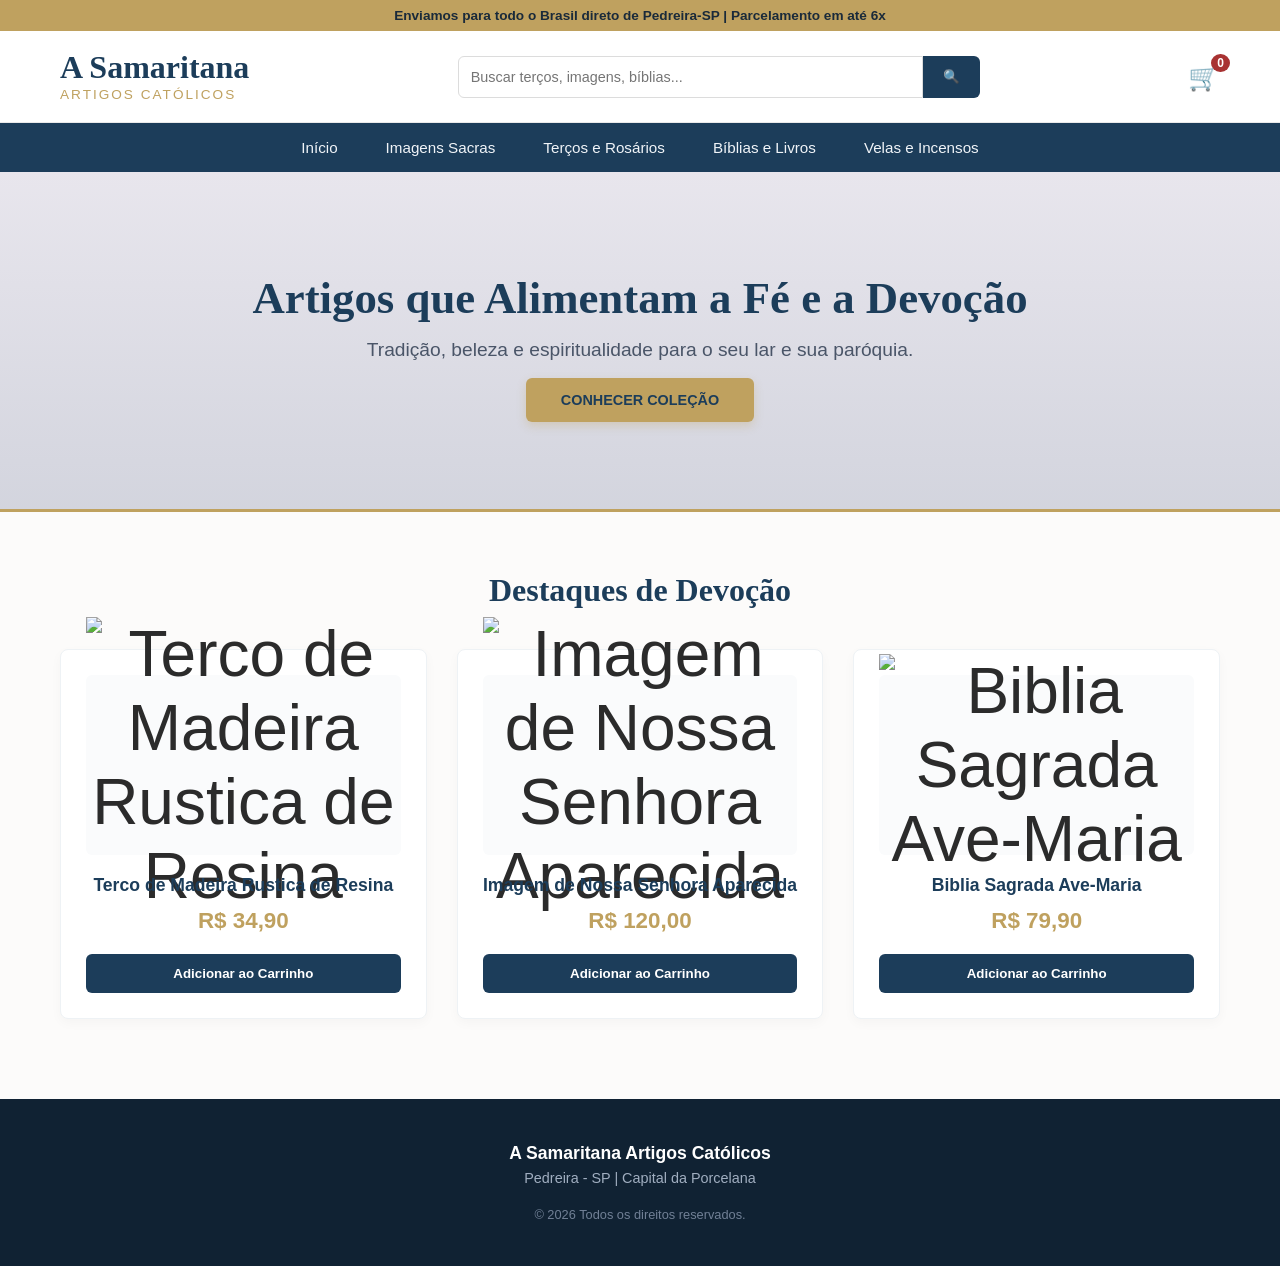
==== index.html @ 8c5d496a "A Samaritana primeiro commit, para inicio de projeto" ====
<!DOCTYPE html>
<html lang="pt-BR">
<head>
    <meta charset="UTF-8">
    <meta name="viewport" content="width=device-width, initial-scale=1.0">
    <title>A Samaritana | Artigos Católicos em Pedreira</title>
    <link rel="stylesheet" href="css/style.css">
</head>
<body>

    <!-- BARRA DE AVISOS -->
    <div class="top-bar">
        <p>Enviamos para todo o Brasil direto de Pedreira-SP | Parcelamento em até 6x</p>
    </div>

    <!-- CABEÇALHO -->
    <header>
        <div class="header-container">
            <div class="logo">
                <h1>A Samaritana</h1>
                <p>Artigos Católicos</p>
            </div>
            <div class="search-bar">
                <input type="text" placeholder="Buscar terços, imagens, bíblias...">
                <button>🔍</button>
            </div>
            <div class="cart-icon" onclick="abrirCarrinhoLateral()">
                🛒 <span id="cart-count">0</span>
            </div>
        </div>
    </header>

    <!-- MENU DE NAVEGAÇÃO INTERATIVO (Ficará fixo ao rolar) -->
    <nav id="navbar-principal">
        <ul>
            <li><a href="#" onclick="rolarParaSecao(event, 'topo')">Início</a></li>
            <li><a href="#" onclick="filtrarCategoria('Imagens Sacras')">Imagens Sacras</a></li>
            <li><a href="#" onclick="filtrarCategoria('Terços e Rosários')">Terços e Rosários</a></li>
            <li><a href="#" onclick="filtrarCategoria('Bíblias e Livros')">Bíblias e Livros</a></li>
            <li><a href="#" onclick="filtrarCategoria('Velas e Incensos')">Velas e Incensos</a></li>
        </ul>
    </nav>

    <!-- BANNER PRINCIPAL (HERO) -->
    <section class="hero" id="topo">
        <div class="hero-content">
            <h2>Artigos que Alimentam a Fé e a Devoção</h2>
            <p>Tradição, beleza e espiritualidade para o seu lar e sua paróquia.</p>
            <!-- Botão agora rola suavemente para a vitrine abaixo -->
            <a href="#" class="btn-hero" onclick="rolarParaSecao(event, 'vitrine-produtos')">Conhecer Coleção</a>
        </div>
    </section>

    <!-- VITRINE DE PRODUTOS -->
    <main class="container" id="vitrine-produtos">
        <!-- O título vai mudar dinamicamente conforme a categoria clicada -->
        <h2 class="section-title" id="titulo-vitrine">Destaques de Devoção</h2>
        
        <div class="products-grid">
            <!-- Os produtos serão injetados aqui via JS para suportar os filtros -->
        </div>
    </main>

    <!-- CARRINHO LATERAL OCULTO -->
    <div id="carrinho-lateral" class="cart-sidebar">
        <div class="cart-sidebar-header">
            <h3>Sacola de Compras 🕊️</h3>
            <button class="btn-fechar-cart" onclick="fecharCarrinhoLateral()">✕</button>
        </div>
        <div id="itens-do-carrinho" class="cart-sidebar-body">
            <p class="cart-empty-msg">Seu carrinho está vazio.</p>
        </div>
        <div class="cart-sidebar-footer">
            <div class="cart-total-row">
                <span>Total:</span>
                <span id="preco-total-carrinho">R$ 0,00</span>
            </div>
            <a href="checkout.html" class="btn-checkout-cart">🔒 Finalizar Compra</a>
        </div>
    </div>
    <div id="cart-overlay" class="cart-overlay" onclick="fecharCarrinhoLateral()"></div>

    <!-- RODAPÉ -->
    <footer>
        <div class="footer-content">
            <p><strong>A Samaritana Artigos Católicos</strong></p>
            <p>Pedreira - SP | Capital da Porcelana</p>
            <p class="copyright">&copy; 2026 Todos os direitos reservados.</p>
        </div>
    </footer>

    <script src="js/script.js"></script>
</body>
</html>
---- css/style.css ----
/* RESET */
* {
    margin: 0;
    padding: 0;
    box-sizing: border-box;
    font-family: 'Segoe UI', Tahoma, Geneva, Verdana, sans-serif;
}

body {
    background-color: #fcfbfa;
    color: #2b2b2b;
}

/* BARRA DE AVISOS */
.top-bar {
    background-color: #bfa15f; /* Dourado suave */
    color: #1a2a3a;
    text-align: center;
    padding: 8px;
    font-size: 0.85rem;
    font-weight: 600;
}

/* CABEÇALHO */
header {
    background-color: white;
    border-bottom: 1px solid #eaeaea;
    padding: 20px 0;
}

.header-container {
    max-width: 1200px;
    margin: 0 auto;
    display: flex;
    justify-content: space-between;
    align-items: center;
    padding: 0 20px;
}

.logo h1 {
    font-family: 'Georgia', serif;
    color: #1c3d5a; /* Azul Marinho Católico */
    font-size: 2rem;
    line-height: 1;
}

.logo p {
    font-size: 0.85rem;
    text-transform: uppercase;
    letter-spacing: 2px;
    color: #bfa15f;
    margin-top: 4px;
}

.search-bar {
    display: flex;
    width: 45%;
}

.search-bar input {
    width: 100%;
    padding: 12px;
    border: 1px solid #dcdcdc;
    border-radius: 6px 0 0 6px;
    outline: none;
    font-size: 0.9rem;
}

.search-bar button {
    padding: 0 20px;
    border: none;
    background-color: #1c3d5a;
    color: white;
    border-radius: 0 6px 6px 0;
    cursor: pointer;
}

.cart-icon {
    font-size: 1.6rem;
    cursor: pointer;
    position: relative;
    color: #1c3d5a;
}

#cart-count {
    position: absolute;
    top: -8px;
    right: -10px;
    background-color: #a83232;
    color: white;
    font-size: 0.75rem;
    padding: 2px 6px;
    border-radius: 50%;
    font-weight: bold;
}

/* MENU NAVEGAÇÃO */
nav {
    background-color: #1c3d5a;
}

nav ul {
    list-style: none;
    display: flex;
    justify-content: center;
    max-width: 1200px;
    margin: 0 auto;
}

nav ul li a {
    display: block;
    padding: 16px 24px;
    color: #f0f4f8;
    text-decoration: none;
    font-weight: 500;
    font-size: 0.95rem;
    transition: all 0.3s;
}

nav ul li a:hover {
    background-color: #244e73;
    color: #bfa15f;
}

/* HERO BANNER */
.hero {
    background: linear-gradient(rgba(28, 61, 90, 0.05), rgba(28, 61, 90, 0.15)), #f3eff5;
    padding: 100px 20px;
    text-align: center;
    border-bottom: 3px solid #bfa15f;
}

.hero h2 {
    font-family: 'Georgia', serif;
    font-size: 2.8rem;
    color: #1c3d5a;
    margin-bottom: 15px;
}

.hero p {
    font-size: 1.2rem;
    margin-bottom: 30px;
    color: #4a5568;
}

.btn-hero {
    background-color: #bfa15f;
    color: #1c3d5a;
    padding: 14px 35px;
    text-decoration: none;
    border-radius: 6px;
    font-weight: bold;
    text-transform: uppercase;
    font-size: 0.9rem;
    box-shadow: 0 4px 10px rgba(191, 161, 95, 0.3);
    transition: background 0.3s;
}

.btn-hero:hover {
    background-color: #ab8e50;
}

/* VITRINE */
.container {
    max-width: 1200px;
    margin: 60px auto;
    padding: 0 20px;
}

.section-title {
    font-family: 'Georgia', serif;
    text-align: center;
    margin-bottom: 40px;
    color: #1c3d5a;
    font-size: 2rem;
}

.products-grid {
    display: grid;
    grid-template-columns: repeat(auto-fit, minmax(280px, 1fr));
    gap: 30px;
}

.product-card {
    background-color: white;
    border: 1px solid #eef2f5;
    border-radius: 8px;
    padding: 25px;
    text-align: center;
    box-shadow: 0 4px 12px rgba(0,0,0,0.03);
    transition: transform 0.3s, box-shadow 0.3s;
}

.product-card:hover {
    transform: translateY(-5px);
    box-shadow: 0 10px 20px rgba(0,0,0,0.08);
}

.product-img {
    height: 180px;
    font-size: 4rem;
    display: flex;
    align-items: center;
    justify-content: center;
    margin-bottom: 20px;
    background-color: #fafbfc;
    border-radius: 6px;
}

.product-card h3 {
    font-size: 1.1rem;
    margin-bottom: 12px;
    color: #1c3d5a;
    font-weight: 600;
}

.price {
    font-weight: bold;
    color: #bfa15f;
    font-size: 1.4rem;
    margin-bottom: 20px;
}

.btn-add {
    width: 100%;
    background-color: #1c3d5a;
    color: white;
    border: none;
    padding: 12px;
    border-radius: 6px;
    cursor: pointer;
    font-weight: bold;
    transition: background 0.3s;
}

.btn-add:hover {
    background-color: #bfa15f;
    color: #1c3d5a;
}

/* RODAPÉ */
footer {
    background-color: #102233;
    color: #a0aec0;
    text-align: center;
    padding: 40px 20px;
    margin-top: 80px;
    font-size: 0.9rem;
    line-height: 1.6;
}

footer strong {
    color: white;
    font-size: 1.1rem;
}

.copyright {
    margin-top: 15px;
    font-size: 0.8rem;
    color: #718096;
}

/* --- ESTILOS DO PAINEL ADMINISTRATIVO --- */
.container-admin {
    max-width: 600px;
    margin: 60px auto;
    padding: 0 20px;
}

.form-box {
    background-color: white;
    padding: 40px;
    border-radius: 8px;
    box-shadow: 0 10px 25px rgba(0,0,0,0.05);
    border-top: 4px solid #bfa15f; /* Detalhe em dourado */
}

.form-box h2 {
    font-family: 'Georgia', serif;
    color: #1c3d5a;
    margin-bottom: 8px;
}

.subtitle {
    font-size: 0.9rem;
    color: #718096;
    margin-bottom: 25px;
}

.input-group {
    margin-bottom: 20px;
    text-align: left;
}

.input-group label {
    display: block;
    font-size: 0.9rem;
    font-weight: 600;
    color: #4a5568;
    margin-bottom: 8px;
}

.input-group input, .input-group select {
    width: 100%;
    padding: 12px;
    border: 1px solid #dcdcdc;
    border-radius: 6px;
    outline: none;
    font-size: 1rem;
    transition: border 0.3s;
}

.input-group input:focus, .input-group select:focus {
    border-color: #1c3d5a;
}

.btn-cadastrar {
    width: 100%;
    background-color: #1c3d5a;
    color: white;
    border: none;
    padding: 14px;
    border-radius: 6px;
    cursor: pointer;
    font-weight: bold;
    font-size: 1rem;
    transition: background 0.3s;
}

.btn-cadastrar:hover {
    background-color: #bfa15f;
    color: #1c3d5a;
}

.btn-voltar {
    display: inline-block;
    padding: 10px 20px;
    background-color: #f0f4f8;
    color: #1c3d5a;
    text-decoration: none;
    border-radius: 6px;
    font-weight: 600;
    font-size: 0.9rem;
    transition: background 0.3s;
}

.btn-voltar:hover {
    background-color: #e2e8f0;
}

/* --- ESTILOS DA PÁGINA DE DETALHES DO PRODUTO --- */
.product-page-container {
    display: flex;
    gap: 50px;
    margin-top: 40px;
    background-color: white;
    padding: 40px;
    border-radius: 8px;
    box-shadow: 0 4px 15px rgba(0,0,0,0.02);
}

.product-page-image {
    flex: 1;
    display: flex;
    flex-direction: column;
    gap: 15px;
}

.main-img-box {
    background-color: #fafbfc;
    height: 400px;
    border-radius: 8px;
    display: flex;
    align-items: center;
    justify-content: center;
    font-size: 8rem;
    border: 1px solid #eef2f5;
}

.thumb-images {
    display: flex;
    gap: 10px;
    justify-content: center;
}

.thumb {
    width: 70px;
    height: 70px;
    background-color: #fafbfc;
    border: 1px solid #eef2f5;
    border-radius: 4px;
    display: flex;
    align-items: center;
    justify-content: center;
    font-size: 1.5rem;
    cursor: pointer;
    transition: border 0.2s;
}

.thumb.active, .thumb:hover {
    border-color: #bfa15f;
}

/* LADO DIREITO: INFORMAÇÕES */
.product-page-info {
    flex: 1;
    display: flex;
    flex-direction: column;
    text-align: left;
}

.category-tag {
    font-size: 0.8rem;
    text-transform: uppercase;
    letter-spacing: 1px;
    color: #bfa15f;
    font-weight: bold;
    margin-bottom: 8px;
}

.product-page-info h2 {
    font-family: 'Georgia', serif;
    color: #1c3d5a;
    font-size: 2.2rem;
    margin-bottom: 5px;
    line-height: 1.2;
}

.sku {
    font-size: 0.85rem;
    color: #a0aec0;
    margin-bottom: 25px;
}

.price-box {
    background-color: #fafbfc;
    padding: 20px;
    border-radius: 6px;
    margin-bottom: 25px;
    border-left: 4px solid #bfa15f;
}

.old-price {
    font-size: 0.95rem;
    color: #a0aec0;
    text-decoration: line-through;
}

.current-price {
    font-size: 2.2rem;
    font-weight: bold;
    color: #1c3d5a;
    margin: 5px 0;
}

.installments {
    font-size: 0.95rem;
    color: #4a5568;
}

.description {
    font-size: 1rem;
    line-height: 1.6;
    color: #4a5568;
    margin-bottom: 30px;
}

/* AÇÕES DE COMPRA */
.purchase-actions {
    display: flex;
    gap: 15px;
    margin-bottom: 30px;
}

.quantity-selector {
    display: flex;
    border: 1px solid #dcdcdc;
    border-radius: 6px;
    overflow: hidden;
}

.quantity-selector button {
    background-color: #fafbfc;
    border: none;
    width: 40px;
    font-size: 1.2rem;
    cursor: pointer;
    color: #1c3d5a;
}

.quantity-selector button:hover {
    background-color: #e2e8f0;
}

.quantity-selector input {
    width: 50px;
    border: none;
    text-align: center;
    font-size: 1rem;
    font-weight: bold;
    color: #1c3d5a;
    outline: none;
}

.btn-buy-now {
    flex: 1;
    background-color: #1c3d5a;
    color: white;
    border: none;
    padding: 15px;
    border-radius: 6px;
    cursor: pointer;
    font-weight: bold;
    font-size: 1.1rem;
    transition: background 0.3s;
}

.btn-buy-now:hover {
    background-color: #bfa15f;
    color: #1c3d5a;
}

/* CAIXA DE CEP */
.shipping-box {
    border-top: 1px solid #eaeaea;
    padding-top: 20px;
}

.shipping-box label {
    font-size: 0.9rem;
    font-weight: 600;
    color: #4a5568;
    display: block;
    margin-bottom: 8px;
}

.shipping-input {
    display: flex;
    max-width: 300px;
}

.shipping-input input {
    flex: 1;
    padding: 10px;
    border: 1px solid #dcdcdc;
    border-radius: 6px 0 0 6px;
    outline: none;
}

.shipping-input button {
    padding: 0 15px;
    border: none;
    background-color: #f0f4f8;
    color: #1c3d5a;
    font-weight: bold;
    border-radius: 0 6px 6px 0;
    cursor: pointer;
    border: 1px solid #dcdcdc;
    border-left: none;
}

.shipping-input button:hover {
    background-color: #e2e8f0;
}

/* RESPONSIVIDADE BÁSICA PARA ESSA TELA */
@media (max-width: 768px) {
    .product-page-container {
        flex-direction: column;
        padding: 20px;
    }
}

/* --- ESTILOS DA PÁGINA DE CHECKOUT --- */
.checkout-header {
    background-color: white;
    border-bottom: 2px solid #bfa15f;
    padding: 15px 0;
}

.checkout-container {
    display: flex;
    gap: 30px;
    margin-top: 30px;
    align-items: flex-start;
}

.checkout-form-section {
    flex: 2;
    display: flex;
    flex-direction: column;
    gap: 20px;
}

.checkout-summary-section {
    flex: 1;
    position: sticky;
    top: 20px;
}

/* CARDS DE FORMULÁRIO */
.checkout-card {
    background-color: white;
    padding: 30px;
    border-radius: 8px;
    box-shadow: 0 4px 10px rgba(0,0,0,0.02);
    border: 1px solid #eef2f5;
    position: relative;
    text-align: left;
}

.card-step {
    position: absolute;
    top: -12px;
    left: 20px;
    background-color: #1c3d5a;
    color: white;
    width: 25px;
    height: 25px;
    border-radius: 50%;
    display: flex;
    align-items: center;
    justify-content: center;
    font-weight: bold;
    font-size: 0.85rem;
    border: 2px solid #bfa15f;
}

.checkout-card h3 {
    font-family: 'Georgia', serif;
    color: #1c3d5a;
    margin-bottom: 20px;
    font-size: 1.3rem;
}

/* GRIDS PARA CAMPOS FORMULÁRIO */
.grid-2-col {
    display: grid;
    grid-template-columns: 1fr 1fr;
    gap: 15px;
}

.grid-3-col {
    display: grid;
    grid-template-columns: 1fr 1fr 1fr;
    gap: 15px;
}

/* OPÇÕES DE PAGAMENTO */
.payment-options {
    display: flex;
    flex-direction: column;
    gap: 12px;
}

.payment-radio {
    display: flex;
    align-items: center;
    gap: 12px;
    padding: 15px;
    border: 1px solid #dcdcdc;
    border-radius: 6px;
    cursor: pointer;
    transition: all 0.2s;
    font-weight: 500;
}

.payment-radio input {
    accent-color: #1c3d5a;
    transform: scale(1.2);
}

.payment-radio:hover, .payment-radio.active {
    border-color: #bfa15f;
    background-color: #fafbfc;
}

/* CARD DE RESUMO (LATERAL) */
.summary-card {
    background-color: white;
    padding: 30px;
    border-radius: 8px;
    box-shadow: 0 4px 12px rgba(0,0,0,0.04);
    border: 1px solid #eef2f5;
    text-align: left;
}

.summary-card h3 {
    font-family: 'Georgia', serif;
    color: #1c3d5a;
    margin-bottom: 20px;
    border-bottom: 1px solid #eaeaea;
    padding-bottom: 10px;
}

.summary-items {
    max-height: 200px;
    overflow-y: auto;
    margin-bottom: 20px;
}

.summary-item {
    display: flex;
    align-items: center;
    gap: 15px;
    padding-bottom: 15px;
    border-bottom: 1px solid #fafbfc;
}

.item-icon {
    font-size: 2rem;
    background-color: #fafbfc;
    padding: 5px;
    border-radius: 4px;
}

.item-details h4 {
    font-size: 0.95rem;
    color: #1c3d5a;
}

.item-details p {
    font-size: 0.8rem;
    color: #a0aec0;
}

.item-price {
    margin-left: auto;
    font-weight: 600;
    color: #4a5568;
    font-size: 0.95rem;
}

/* TOTAIS DO RESUMO */
.summary-totals {
    border-top: 1px solid #eaeaea;
    padding-top: 15px;
    display: flex;
    flex-direction: column;
    gap: 10px;
    margin-bottom: 25px;
}

.total-row {
    display: flex;
    justify-content: space-between;
    color: #718096;
    font-size: 0.95rem;
}

.free-shipping {
    color: #2f855a;
    font-weight: bold;
}

.final-total {
    border-top: 1px solid #eaeaea;
    padding-top: 15px;
    font-size: 1.3rem;
    font-weight: bold;
    color: #1c3d5a;
}

.btn-finalize {
    width: 100%;
    background-color: #2f855a; /* Verde para remeter a sucesso/conclusão */
    color: white;
    border: none;
    padding: 15px;
    border-radius: 6px;
    cursor: pointer;
    font-weight: bold;
    font-size: 1.1rem;
    transition: background 0.3s;
    box-shadow: 0 4px 12px rgba(47, 133, 90, 0.2);
}

.btn-finalize:hover {
    background-color: #226443;
}

.security-note {
    font-size: 0.75rem;
    color: #a0aec0;
    text-align: center;
    margin-top: 15px;
    line-height: 1.3;
}

.checkout-footer {
    margin-top: 60px;
    background-color: #faf8f5;
    border-top: 1px solid #eaeaea;
}

/* RESPONSIVIDADE DO CHECKOUT */
@media (max-width: 992px) {
    .checkout-container {
        flex-direction: column;
    }
    .checkout-summary-section {
        width: 100%;
        position: static;
    }
}

@media (max-width: 576px) {
    .grid-2-col, .grid-3-col {
        grid-template-columns: 1fr;
    }
}

/* --- LINKS DA VITRINE --- */
.product-link {
    text-decoration: none;
    color: inherit;
    display: block;
}

/* --- ESTILOS DO CARRINHO LATERAL (GAVETA) --- */
.cart-sidebar {
    position: fixed;
    top: 0;
    right: -400px; /* Começa escondido do lado direito da tela */
    width: 380px;
    height: 100ccc;
    height: 100vh;
    background-color: white;
    box-shadow: -5px 0 15px rgba(0,0,0,0.1);
    z-index: 1000;
    display: flex;
    flex-direction: column;
    transition: right 0.3s ease-in-out; /* Efeito suave de deslizar */
}

/* Classe que o JS vai injetar para fazer o carrinho aparecer */
.cart-sidebar.active {
    right: 0;
}

.cart-sidebar-header {
    padding: 20px;
    border-bottom: 1px solid #eaeaea;
    display: flex;
    justify-content: space-between;
    align-items: center;
    background-color: #1c3d5a;
    color: white;
}

.cart-sidebar-header h3 {
    font-family: 'Georgia', serif;
    font-size: 1.2rem;
}

.btn-fechar-cart {
    background: none;
    border: none;
    color: white;
    font-size: 1.2rem;
    cursor: pointer;
}

.cart-sidebar-body {
    flex: 1;
    padding: 20px;
    overflow-y: auto;
    display: flex;
    flex-direction: column;
    gap: 15px;
}

.cart-empty-msg {
    color: #a0aec0;
    text-align: center;
    margin-top: 40px;
    font-style: italic;
}

/* Estilo do item dentro do carrinho lateral */
.cart-sidebar-item {
    display: flex;
    align-items: center;
    gap: 12px;
    padding-bottom: 12px;
    border-bottom: 1px solid #f0f4f8;
}

.cart-item-icon {
    font-size: 1.8rem;
    background-color: #f7fafc;
    padding: 6px;
    border-radius: 4px;
}

.cart-item-info {
    flex: 1;
    text-align: left;
}

.cart-item-info h4 {
    font-size: 0.9rem;
    color: #1c3d5a;
    margin-bottom: 2px;
}

.cart-item-info p {
    font-size: 0.85rem;
    color: #bfa15f;
    font-weight: bold;
}

/* RODAPÉ DO CARRINHO LATERAL */
.cart-sidebar-footer {
    padding: 20px;
    border-top: 1px solid #eaeaea;
    background-color: #fafbfc;
}

.cart-total-row {
    display: flex;
    justify-content: space-between;
    font-size: 1.1rem;
    font-weight: bold;
    color: #1c3d5a;
    margin-bottom: 15px;
}

.btn-checkout-cart {
    display: block;
    width: 100%;
    background-color: #2f855a;
    color: white;
    text-align: center;
    padding: 12px;
    border-radius: 6px;
    text-decoration: none;
    font-weight: bold;
    font-size: 1rem;
    transition: background 0.2s;
}

.btn-checkout-cart:hover {
    background-color: #226443;
}

/* OVERLAY (FUNDO ESCURO ACINZENTADO) */
.cart-overlay {
    position: fixed;
    top: 0;
    left: 0;
    width: 100vw;
    height: 100vh;
    background-color: rgba(0,0,0,0.4);
    z-index: 999;
    display: none; /* Começa oculto */
}

.cart-overlay.active {
    display: block;
}

/* RESPONSIVIDADE */
@media (max-width: 480px) {
    .cart-sidebar {
        width: 100%;
    }
}

/* --- BARRA DE NAVEGAÇÃO FIXA (STICKY NAVBAR) --- */
nav.fixo {
    position: fixed;
    top: 0;
    left: 0;
    width: 100%;
    z-index: 998;
    box-shadow: 0 4px 10px rgba(0,0,0,0.1);
    animation: deslizarAbaixo 0.3s ease-in-out;
}

@keyframes deslizarAbaixo {
    from { transform: translateY(-100%); }
    to { transform: translateY(0); }
}

/* Espaçador dinâmico para o conteúdo não sumir atrás da barra fixa */
body.nav-fixada {
    padding-top: 55px; 
}

/* --- LISTA DE GERENCIAMENTO / EXCLUSÃO EM ADMIN --- */
.admin-items-list {
    display: flex;
    flex-direction: column;
    gap: 12px;
    margin-top: 15px;
}

.admin-item-row {
    display: flex;
    align-items: center;
    justify-content: space-between;
    padding: 12px;
    border: 1px solid #f0f4f8;
    border-radius: 6px;
    background-color: #fafbfc;
}

.admin-item-info {
    display: flex;
    align-items: center;
    gap: 12px;
}

.admin-item-info img {
    width: 40px;
    height: 40px;
    object-fit: contain;
    border-radius: 4px;
    background-color: white;
}

.admin-item-info h4 {
    font-size: 0.95rem;
    color: #1c3d5a;
}

.admin-item-info span {
    font-size: 0.8rem;
    color: #bfa15f;
    font-weight: bold;
}

.btn-excluir-item {
    background-color: #fff5f5;
    color: #e53e3e;
    border: 1px solid #fed7d7;
    padding: 6px 12px;
    border-radius: 4px;
    cursor: pointer;
    font-weight: 600;
    font-size: 0.85rem;
    transition: all 0.2s;
}

.btn-excluir-item:hover {
    background-color: #e53e3e;
    color: white;
}

/* --- COMPLEMENTO DE BLINDAGEM VISUAL PARA A PÁGINA DE PRODUTO --- */

/* Força a caixa da imagem principal a ter tamanho fixo controlado */
.product-page-container .main-img-box {
    width: 100%;
    max-width: 450px;
    height: 400px;
    background-color: #fafbfc;
    border-radius: 8px;
    border: 1px solid #eef2f5;
    display: flex;
    align-items: center;
    justify-content: center;
    overflow: hidden; /* Corta qualquer vazamento da foto */
    margin: 0 auto;
}

/* Força a imagem carregada a se ajustar sem estourar os limites */
#detalhe-imagem {
    width: 100%;
    height: 100%;
    object-fit: contain; /* Enquadra a foto sem distorcer ou esticar */
    padding: 15px;
}

/* Blindagem da Tipografia: Força os tamanhos corretos mesmo com injeção de dados */
#detalhe-nome {
    font-family: 'Georgia', serif;
    color: #1c3d5a;
    font-size: 2.2rem !important; /* Força o tamanho do título padrão */
    margin-bottom: 5px;
    line-height: 1.2;
}

#detalhe-preco {
    font-size: 2.2rem !important; /* Força o tamanho do preço padrão */
    font-weight: bold;
    color: #1c3d5a;
    margin: 5px 0;
}

#detalhe-descricao {
    font-size: 1rem !important; /* Força o texto da descrição a ser legível e padrão */
    line-height: 1.6;
    color: #4a5568;
    margin-bottom: 30px;
}
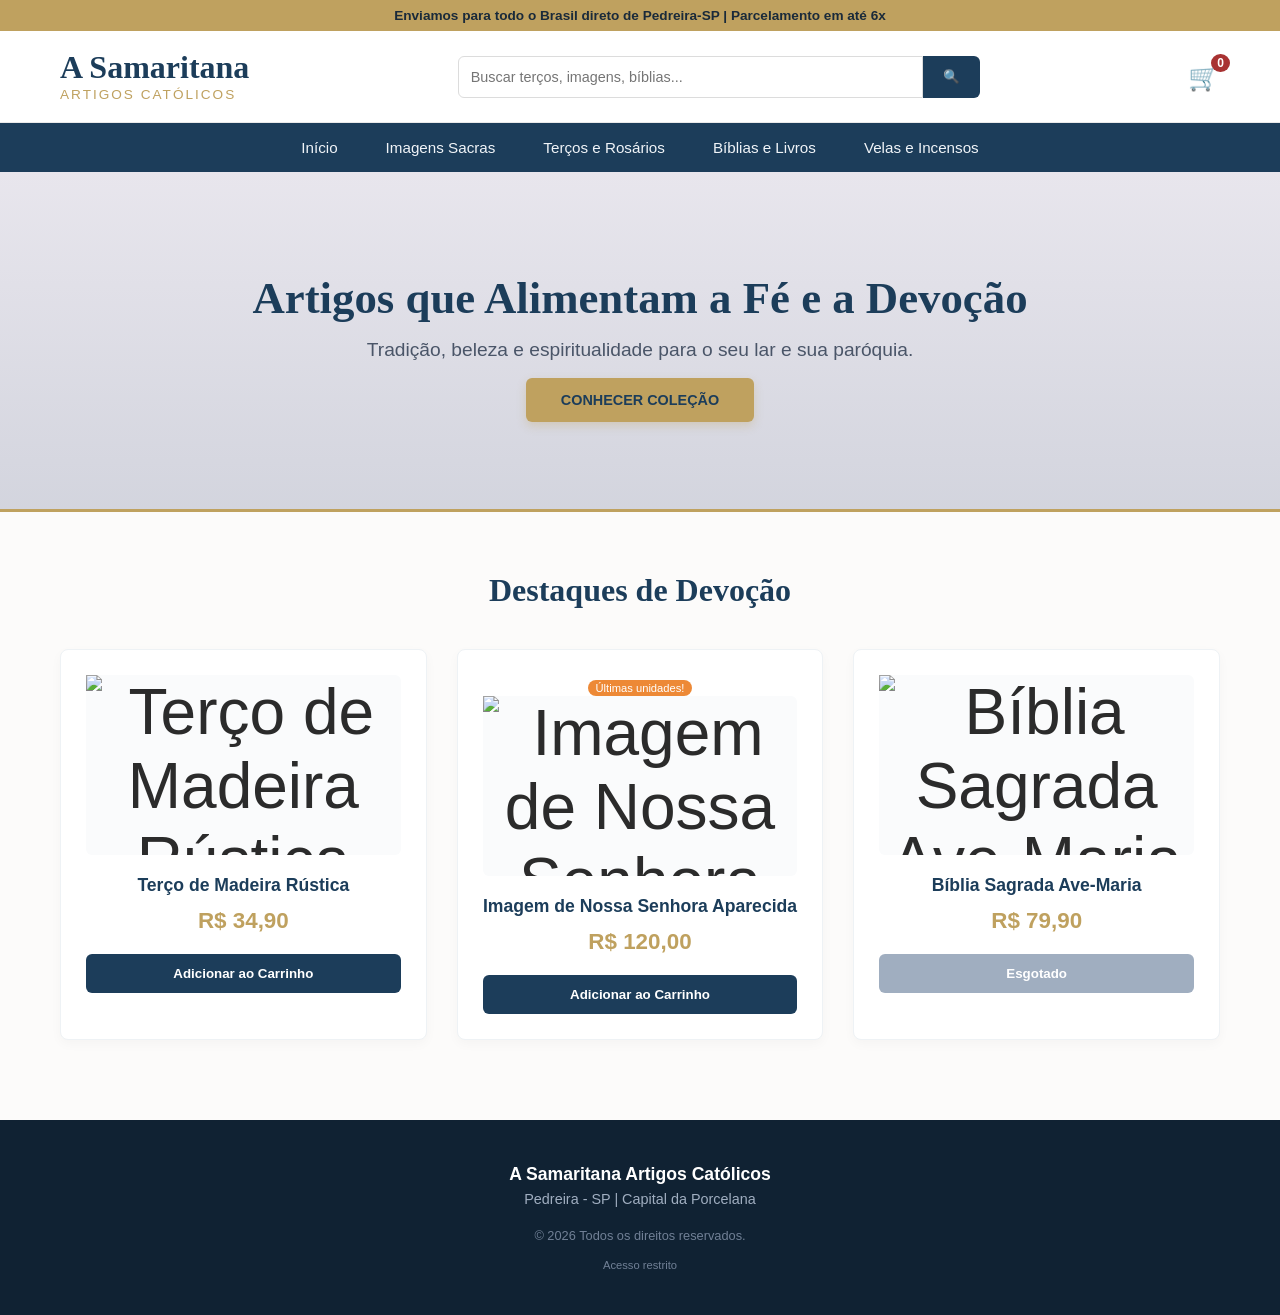
==== commit 73985c2b: "commit de teste de deploy" ====
--- a/index.html
+++ b/index.html
@@ -4,6 +4,8 @@
     <meta charset="UTF-8">
     <meta name="viewport" content="width=device-width, initial-scale=1.0">
     <title>A Samaritana | Artigos Católicos em Pedreira</title>
+    <!-- Política de Segurança de Conteúdo (CSP) básica -->
+    <meta http-equiv="Content-Security-Policy" content="default-src 'self'; script-src 'self' 'unsafe-inline'; style-src 'self' 'unsafe-inline'; img-src 'self' data:;">
     <link rel="stylesheet" href="css/style.css">
 </head>
 <body>
@@ -21,51 +23,47 @@
                 <p>Artigos Católicos</p>
             </div>
             <div class="search-bar">
-                <input type="text" placeholder="Buscar terços, imagens, bíblias...">
-                <button>🔍</button>
+                <input type="text" placeholder="Buscar terços, imagens, bíblias..." id="campo-busca">
+                <button id="btn-busca">🔍</button>
             </div>
-            <div class="cart-icon" onclick="abrirCarrinhoLateral()">
+            <div class="cart-icon" id="cart-icon">
                 🛒 <span id="cart-count">0</span>
             </div>
         </div>
     </header>
 
-    <!-- MENU DE NAVEGAÇÃO INTERATIVO (Ficará fixo ao rolar) -->
+    
+    <!-- MENU DE NAVEGAÇÃO INTERATIVO -->
     <nav id="navbar-principal">
         <ul>
-            <li><a href="#" onclick="rolarParaSecao(event, 'topo')">Início</a></li>
-            <li><a href="#" onclick="filtrarCategoria('Imagens Sacras')">Imagens Sacras</a></li>
-            <li><a href="#" onclick="filtrarCategoria('Terços e Rosários')">Terços e Rosários</a></li>
-            <li><a href="#" onclick="filtrarCategoria('Bíblias e Livros')">Bíblias e Livros</a></li>
-            <li><a href="#" onclick="filtrarCategoria('Velas e Incensos')">Velas e Incensos</a></li>
+            <li><a href="#" id="link-inicio">Início</a></li>
+            <li><a href="#" data-categoria="Imagens Sacras">Imagens Sacras</a></li>
+            <li><a href="#" data-categoria="Terços e Rosários">Terços e Rosários</a></li>
+            <li><a href="#" data-categoria="Bíblias e Livros">Bíblias e Livros</a></li>
+            <li><a href="#" data-categoria="Velas e Incensos">Velas e Incensos</a></li>
         </ul>
     </nav>
 
-    <!-- BANNER PRINCIPAL (HERO) -->
+    <!-- BANNER PRINCIPAL -->
     <section class="hero" id="topo">
         <div class="hero-content">
             <h2>Artigos que Alimentam a Fé e a Devoção</h2>
             <p>Tradição, beleza e espiritualidade para o seu lar e sua paróquia.</p>
-            <!-- Botão agora rola suavemente para a vitrine abaixo -->
-            <a href="#" class="btn-hero" onclick="rolarParaSecao(event, 'vitrine-produtos')">Conhecer Coleção</a>
+            <a href="#" class="btn-hero" id="btn-conhecer">Conhecer Coleção</a>
         </div>
     </section>
 
     <!-- VITRINE DE PRODUTOS -->
     <main class="container" id="vitrine-produtos">
-        <!-- O título vai mudar dinamicamente conforme a categoria clicada -->
         <h2 class="section-title" id="titulo-vitrine">Destaques de Devoção</h2>
-        
-        <div class="products-grid">
-            <!-- Os produtos serão injetados aqui via JS para suportar os filtros -->
-        </div>
+        <div class="products-grid" id="products-grid"></div>
     </main>
 
-    <!-- CARRINHO LATERAL OCULTO -->
+    <!-- CARRINHO LATERAL -->
     <div id="carrinho-lateral" class="cart-sidebar">
         <div class="cart-sidebar-header">
             <h3>Sacola de Compras 🕊️</h3>
-            <button class="btn-fechar-cart" onclick="fecharCarrinhoLateral()">✕</button>
+            <button class="btn-fechar-cart" id="btn-fechar-cart">✕</button>
         </div>
         <div id="itens-do-carrinho" class="cart-sidebar-body">
             <p class="cart-empty-msg">Seu carrinho está vazio.</p>
@@ -78,17 +76,21 @@
             <a href="checkout.html" class="btn-checkout-cart">🔒 Finalizar Compra</a>
         </div>
     </div>
-    <div id="cart-overlay" class="cart-overlay" onclick="fecharCarrinhoLateral()"></div>
+    <div id="cart-overlay" class="cart-overlay"></div>
 
     <!-- RODAPÉ -->
     <footer>
-        <div class="footer-content">
-            <p><strong>A Samaritana Artigos Católicos</strong></p>
-            <p>Pedreira - SP | Capital da Porcelana</p>
-            <p class="copyright">&copy; 2026 Todos os direitos reservados.</p>
-        </div>
-    </footer>
+    <div class="footer-content">
+        <p><strong>A Samaritana Artigos Católicos</strong></p>
+        <p>Pedreira - SP | Capital da Porcelana</p>
+        <p class="copyright">&copy; 2026 Todos os direitos reservados.</p>
+        <p style="font-size:0.7rem; color:#718096; margin-top:10px;">
+            <a href="gestao.html" style="color:#718096; text-decoration:none;">Acesso restrito</a>
+        </p>
+    </div>
+</footer>
+
 
     <script src="js/script.js"></script>
 </body>
-</html>
+</html>
--- a/css/style.css
+++ b/css/style.css
@@ -1095,3 +1095,13 @@
     color: #4a5568;
     margin-bottom: 30px;
 }
+
+.sugestao-foto {
+    cursor: pointer;
+    color: #1c3d5a;
+    text-decoration: underline;
+    font-weight: bold;
+}
+.sugestao-foto:hover {
+    color: #bfa15f;
+}
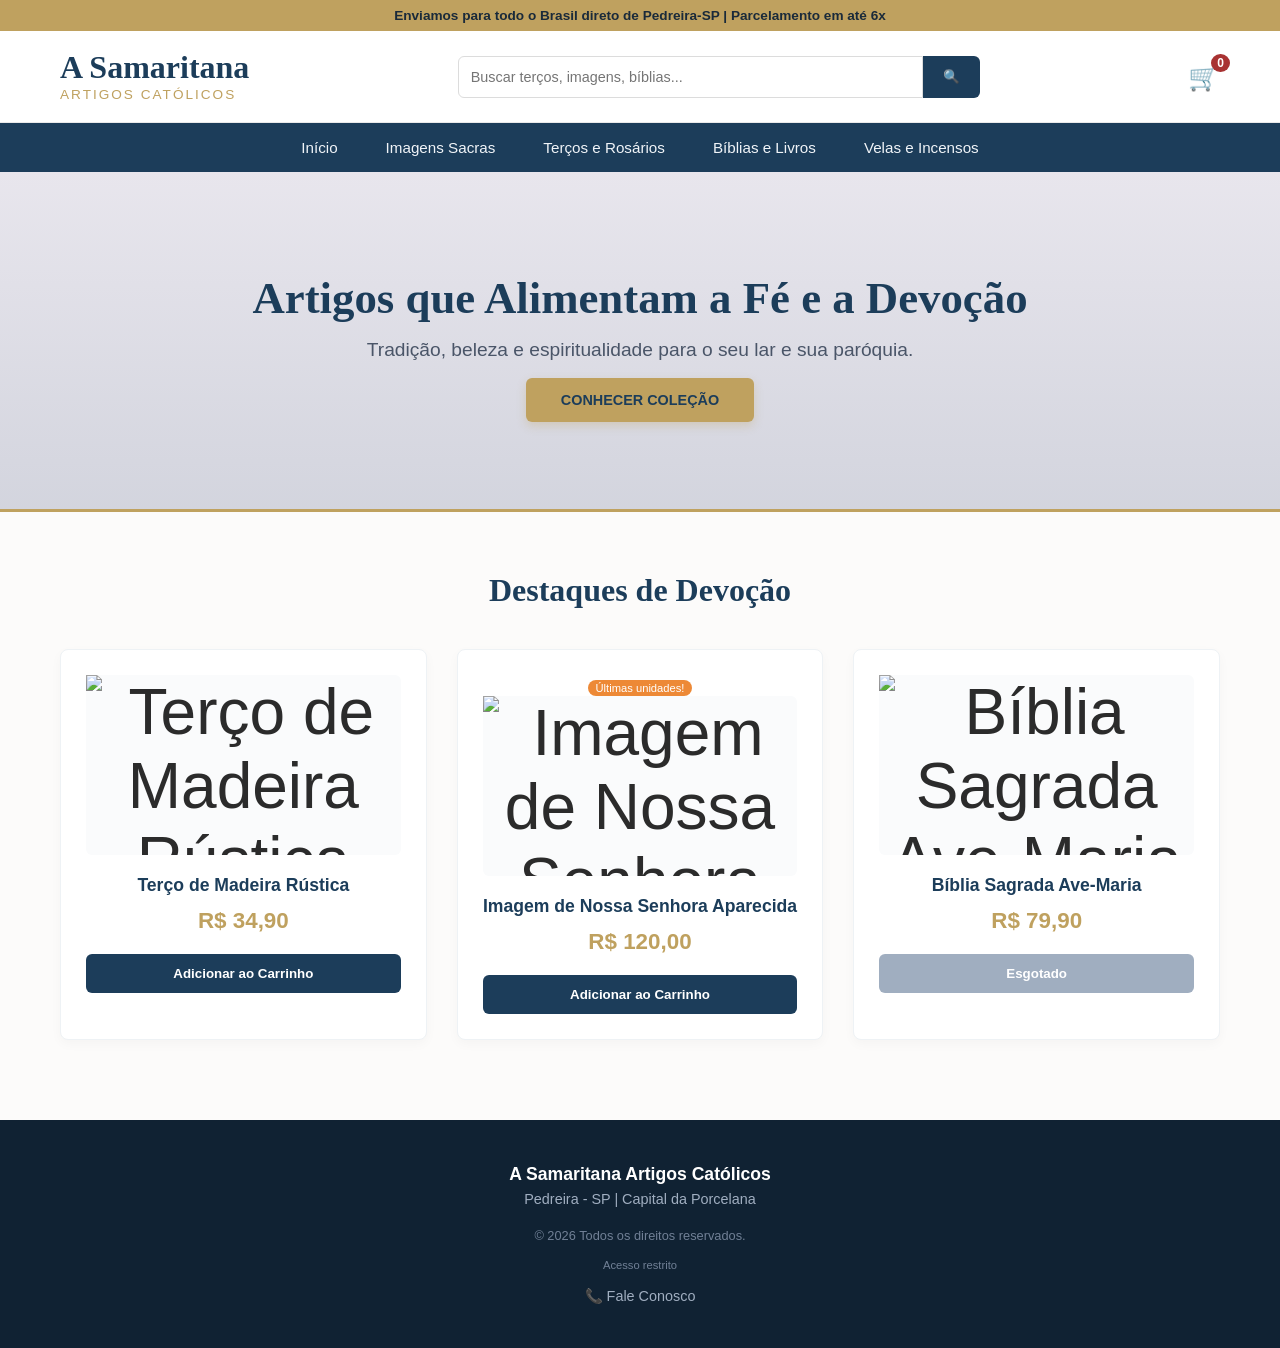
==== commit c6938f93: "Commit Fale Conosco;" ====
--- a/index.html
+++ b/index.html
@@ -87,6 +87,9 @@
         <p style="font-size:0.7rem; color:#718096; margin-top:10px;">
             <a href="gestao.html" style="color:#718096; text-decoration:none;">Acesso restrito</a>
         </p>
+        <p style="margin-top: 10px;">
+    <a href="contato.html" style="color: #a0aec0; text-decoration: none; font-size: 0.9rem;">📞 Fale Conosco</a>
+</p>
     </div>
 </footer>
 
